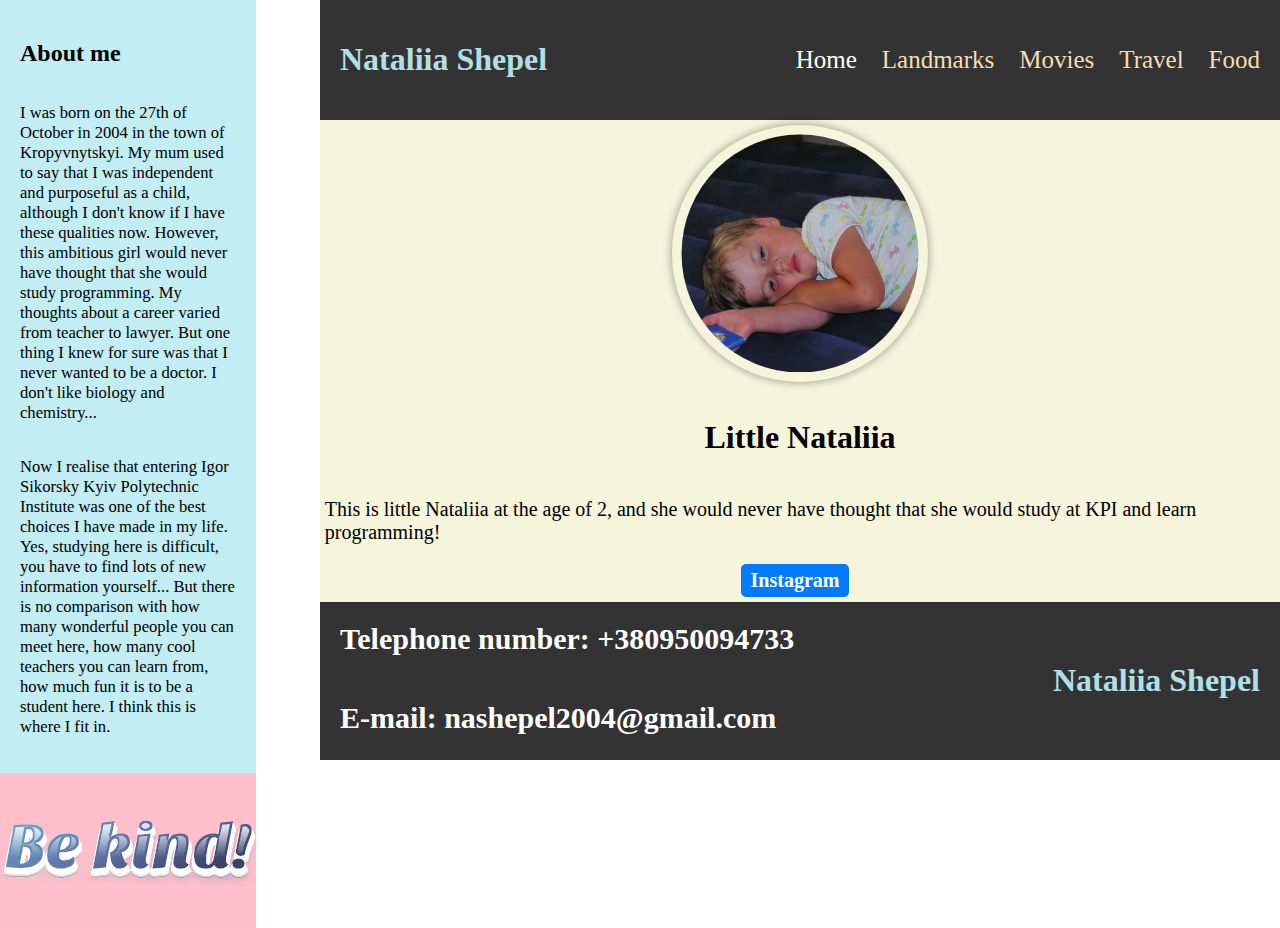
==== index.html @ 3558d580 "Add files via upload" ====
<!DOCTYPE html>
<html lang="en">
  <head>
    <meta charset="UTF-8" />
    <meta name="viewport" content="width=device-width, initial-scale=1.0" />
    <link rel="stylesheet" href="css/index.css" />
    <title>Your Website</title>
  </head>
  <body>
    <div class="flex-left">
      <div class="left-column">
        <h2>About me</h2>
        <p>
          I was born on the 27th of October in 2004 in the town of
          Kropyvnytskyi. My mum used to say that I was independent and
          purposeful as a child, although I don't know if I have these qualities
          now. However, this ambitious girl would never have thought that she
          would study programming. My thoughts about a career varied from
          teacher to lawyer. But one thing I knew for sure was that I never
          wanted to be a doctor. I don't like biology and chemistry...
        </p>
        <p>
          Now I realise that entering Igor Sikorsky Kyiv Polytechnic Institute
          was one of the best choices I have made in my life. Yes, studying here
          is difficult, you have to find lots of new information yourself... But
          there is no comparison with how many wonderful people you can meet
          here, how many cool teachers you can learn from, how much fun it is to
          be a student here. I think this is where I fit in.
        </p>
      </div>
      <div class="left-picture">
        <img src="be-kind.png" alt="Be kind!" />
      </div>
    </div>
    <div class="flex-right">
      <div class="menu">
        <div class="flex-head">
          <h1>Nataliia Shepel</h1>
        </div>
        <div class="flex-a">
          <div class="flex-a1">
            <a href="index.html" style="color: white"> Home </a>
          </div>
          <div class="flex-a1">
            <a href="landmarksGrid.html"> Landmarks </a>
          </div>
          <div class="flex-a1">
            <a href="moviesTable.html"> Movies </a>
          </div>
          <div class="flex-a1">
            <a href="travelGrid.html"> Travel </a>
          </div>
          <div class="flex-a1">
            <a href="food.html"> Food </a>
          </div>
        </div>
      </div>
      <div class="custom-container">
        <img
          class="rounded-img"
          src="img2.JPG"
          alt="Photo of little Nataliia"
        />
        <h1 class="fw-light">Little Nataliia</h1>
        <p class="lead text-muted" style="font-size: 20px">
          This is little Nataliia at the age of 2, and she would never have
          thought that she would study at KPI and learn programming!
        </p>
        <a
          href="https://www.instagram.com/notalochkaa/"
          target="_blank"
          class="custom-button"
        >
          Instagram
        </a>
      </div>
      <div class="footer">
        <div class="left">
          <h1 style="font-size: 30px; margin-left: 20px">
            Telephone number: +380950094733
          </h1>
          <h2 style="font-size: 30px; margin-left: 20px">
            E-mail: nashepel2004@gmail.com
          </h2>
        </div>
        <div class="right">
          <div class="additional-block">
            <h1>Nataliia Shepel</h1>
          </div>
        </div>
      </div>
    </div>
  </body>
</html>
---- css/index.css ----
body {
  overflow-x: hidden;
}

.flex-left {
  position: absolute;
  top: 0;
  left: 0;
  width: 20%;
  display: flex;
  flex-direction: column;
  height: auto;
}
.left-column {
  background-color: #7cd9e579;
  padding: 20px;
  display: flex;
  justify-content: center;
  flex-direction: column;
  height: auto;
}

.left-column p {
  font-size: 1.038em;
  flex-shrink: 1;
}
.left-picture {
  display: flex;
  background-color: pink;
  flex-direction: column;
  justify-content: center;
  align-items: center;
  height: auto;
}
.left-picture img {
  padding: 0.6em;
  margin-bottom: 1em;
}
.flex-right {
  display: flex;
  flex-direction: column;
  height: auto;
  width: 75%;
  margin-left: auto;
  position: absolute;
  top: 0;
  right: 0;
  align-items: center;
  height: auto;
}
.menu {
  display: flex;
  background: rgba(0, 0, 0, 0.8);
  margin-left: auto;
  align-items: center;
  height: auto;
  width: 100%;
  flex-wrap: wrap;
}
.flex-head {
  display: flex;
  align-items: center;
  padding: 20px;
  color: powderblue;
}
.flex-a {
  display: flex;
  margin-left: auto;
  align-items: center;
  justify-content: flex-end;
  padding: 20px;
  flex-wrap: wrap;
}
.flex-a1 {
  color: wheat;
}
.flex-a1 a {
  color: wheat;
  text-decoration: none;
  margin-left: 25px;
  font-size: 25px;
}
.flex-a a:hover {
  opacity: 0.7;
}

.rounded-img {
  width: 60%;
  border-radius: 50%;
  box-shadow: 0 0 10px rgba(0, 0, 0, 0.4);
  padding: 0.6em;
  margin-bottom: 1em;
}

.custom-container {
  background-color: beige;
  padding: 5px;
  display: flex;
  flex-direction: column;
  justify-content: center;
  align-items: center;
  height: auto;
  width: 99%;
}
.custom-container img {
  max-width: 25%;
}
.custom-container a {
  font-size: 20px;
}
.custom-button {
  display: inline-block;
  margin-right: 10px;
  padding: 5px 10px;
  border: none;
  border-radius: 5px;
  text-decoration: none;
  cursor: pointer;
  font-weight: bold;
  background-color: #007bff;
  color: #fff;
}
.custom-button:hover {
  opacity: 0.5;
}
.footer {
  display: flex;
  justify-content: space-between;
  background: rgba(0, 0, 0, 0.8);
  color: white;
  height: auto;
  width: 100%;
  flex-wrap: wrap;
}
.left {
  display: flex;
  flex-direction: column;
  align-items: flex-start;
  justify-content: center;
}

.right {
  display: flex;
  align-items: center;
}

.additional-block {
  color: powderblue;
  margin-right: 20px;
}
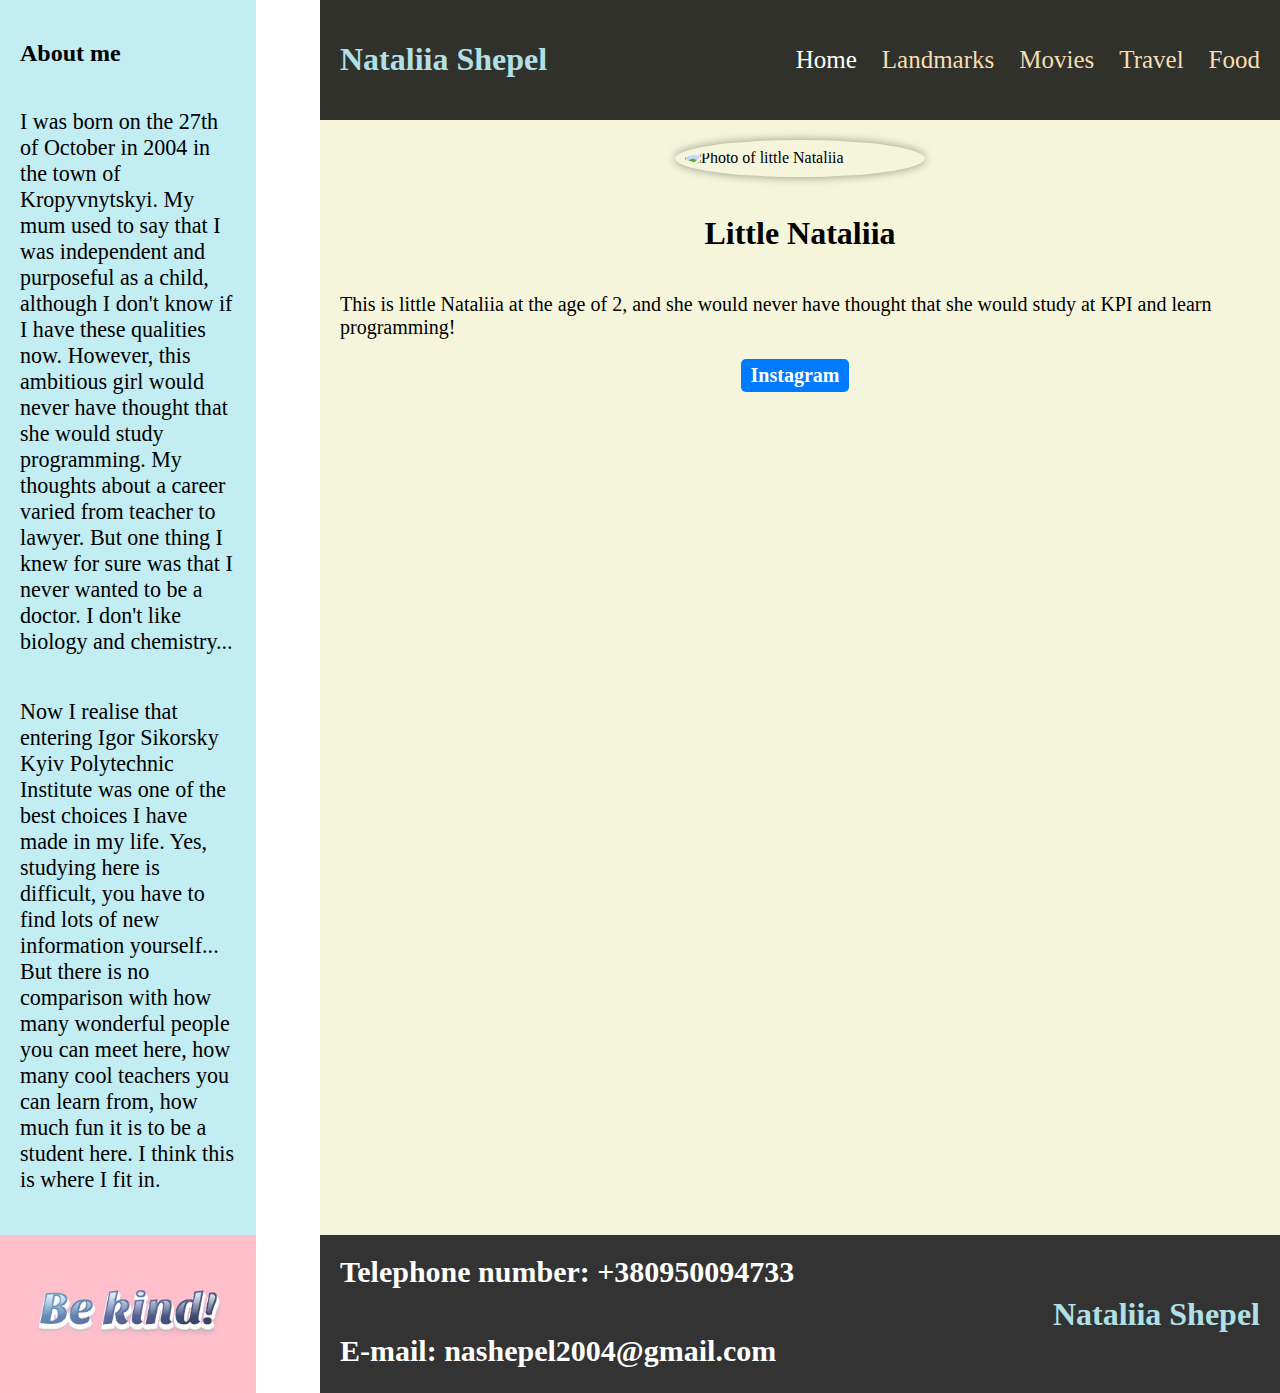
==== commit 278bf6a7: "Update index.html" ====
--- a/index.html
+++ b/index.html
@@ -6,85 +6,95 @@
     <link rel="stylesheet" href="css/index.css" />
     <title>Your Website</title>
   </head>
+
   <body>
-    <div class="flex-left">
-      <div class="left-column">
-        <h2>About me</h2>
-        <p>
-          I was born on the 27th of October in 2004 in the town of
-          Kropyvnytskyi. My mum used to say that I was independent and
-          purposeful as a child, although I don't know if I have these qualities
-          now. However, this ambitious girl would never have thought that she
-          would study programming. My thoughts about a career varied from
-          teacher to lawyer. But one thing I knew for sure was that I never
-          wanted to be a doctor. I don't like biology and chemistry...
-        </p>
-        <p>
-          Now I realise that entering Igor Sikorsky Kyiv Polytechnic Institute
-          was one of the best choices I have made in my life. Yes, studying here
-          is difficult, you have to find lots of new information yourself... But
-          there is no comparison with how many wonderful people you can meet
-          here, how many cool teachers you can learn from, how much fun it is to
-          be a student here. I think this is where I fit in.
-        </p>
-      </div>
-      <div class="left-picture">
-        <img src="be-kind.png" alt="Be kind!" />
-      </div>
-    </div>
-    <div class="flex-right">
-      <div class="menu">
-        <div class="flex-head">
-          <h1>Nataliia Shepel</h1>
+    <div class="container">
+      <div class="top-container">
+        <div class="left-column-content">
+          <div class="left-column">
+            <h2>About me</h2>
+            <p>
+              I was born on the 27th of October in 2004 in the town of
+              Kropyvnytskyi. My mum used to say that I was independent and
+              purposeful as a child, although I don't know if I have these
+              qualities now. However, this ambitious girl would never have
+              thought that she would study programming. My thoughts about a
+              career varied from teacher to lawyer. But one thing I knew for
+              sure was that I never wanted to be a doctor. I don't like biology
+              and chemistry...
+            </p>
+            <p>
+              Now I realise that entering Igor Sikorsky Kyiv Polytechnic
+              Institute was one of the best choices I have made in my life. Yes,
+              studying here is difficult, you have to find lots of new
+              information yourself... But there is no comparison with how many
+              wonderful people you can meet here, how many cool teachers you can
+              learn from, how much fun it is to be a student here. I think this
+              is where I fit in.
+            </p>
+          </div>
         </div>
-        <div class="flex-a">
-          <div class="flex-a1">
-            <a href="index.html" style="color: white"> Home </a>
+        <div class="empty-column"></div>
+        <div class="right-column-content">
+          <div class="menu">
+            <div class="flex-head">
+              <h1>Nataliia Shepel</h1>
+            </div>
+            <div class="flex-a">
+              <div class="flex-a1">
+                <a href="index.html" style="color: white"> Home </a>
+              </div>
+              <div class="flex-a1">
+                <a href="landmarksGrid.html"> Landmarks </a>
+              </div>
+              <div class="flex-a1">
+                <a href="moviesTable.html"> Movies </a>
+              </div>
+              <div class="flex-a1">
+                <a href="travelGrid.html"> Travel </a>
+              </div>
+              <div class="flex-a1">
+                <a href="food.html"> Food </a>
+              </div>
+            </div>
           </div>
-          <div class="flex-a1">
-            <a href="landmarksGrid.html"> Landmarks </a>
-          </div>
-          <div class="flex-a1">
-            <a href="moviesTable.html"> Movies </a>
-          </div>
-          <div class="flex-a1">
-            <a href="travelGrid.html"> Travel </a>
-          </div>
-          <div class="flex-a1">
-            <a href="food.html"> Food </a>
+          <div class="custom-container">
+            <img
+              class="rounded-img"
+              src="img2.jpg"
+              alt="Photo of little Nataliia"
+            />
+            <h1 class="fw-light">Little Nataliia</h1>
+            <p class="lead text-muted" style="font-size: 20px">
+              This is little Nataliia at the age of 2, and she would never have
+              thought that she would study at KPI and learn programming!
+            </p>
+            <a
+              href="https://www.instagram.com/notalochkaa/"
+              target="_blank"
+              class="custom-button"
+            >
+              Instagram
+            </a>
           </div>
         </div>
       </div>
-      <div class="custom-container">
-        <img
-          class="rounded-img"
-          src="img2.JPG"
-          alt="Photo of little Nataliia"
-        />
-        <h1 class="fw-light">Little Nataliia</h1>
-        <p class="lead text-muted" style="font-size: 20px">
-          This is little Nataliia at the age of 2, and she would never have
-          thought that she would study at KPI and learn programming!
-        </p>
-        <a
-          href="https://www.instagram.com/notalochkaa/"
-          target="_blank"
-          class="custom-button"
-        >
-          Instagram
-        </a>
-      </div>
-      <div class="footer">
-        <div class="left">
-          <h1 style="font-size: 30px; margin-left: 20px">
-            Telephone number: +380950094733
-          </h1>
-          <h2 style="font-size: 30px; margin-left: 20px">
-            E-mail: nashepel2004@gmail.com
-          </h2>
+
+      <div class="bottom-container">
+        <div class="left-picture">
+          <img src="be-kind.png" alt="Be kind!" />
         </div>
-        <div class="right">
-          <div class="additional-block">
+        <div class="empty-column"></div>
+        <div class="footer">
+          <div class="left-footer">
+            <h1 style="font-size: 30px; margin-left: 20px">
+              Telephone number: +380950094733
+            </h1>
+            <h2 style="font-size: 30px; margin-left: 20px">
+              E-mail: nashepel2004@gmail.com
+            </h2>
+          </div>
+          <div class="right-footer">
             <h1>Nataliia Shepel</h1>
           </div>
         </div>
--- a/css/index.css
+++ b/css/index.css
@@ -1,70 +1,71 @@
+body,
+html {
+  margin: 0;
+  padding: 0;
+  height: 100%;
+}
+
 body {
+  display: flex;
+  flex-direction: column;
   overflow-x: hidden;
 }
 
-.flex-left {
-  position: absolute;
-  top: 0;
-  left: 0;
+.container {
+  flex: 1;
+  display: flex;
+  flex-direction: column;
+}
+.top-container {
+  flex: 1;
+  display: flex;
+  height: auto;
+}
+.left-column-content {
   width: 20%;
+  background-color: #7cd9e579;
   display: flex;
+  justify-content: center;
   flex-direction: column;
   height: auto;
 }
 .left-column {
-  background-color: #7cd9e579;
   padding: 20px;
   display: flex;
   justify-content: center;
   flex-direction: column;
   height: auto;
 }
-
 .left-column p {
-  font-size: 1.038em;
+  font-size: 1.38em;
   flex-shrink: 1;
 }
-.left-picture {
-  display: flex;
-  background-color: pink;
-  flex-direction: column;
-  justify-content: center;
-  align-items: center;
-  height: auto;
+.empty-column {
+  width: 5%;
 }
-.left-picture img {
-  padding: 0.6em;
-  margin-bottom: 1em;
-}
-.flex-right {
+
+.right-column-content {
+  width: 75%;
+  background-color: beige;
   display: flex;
   flex-direction: column;
-  height: auto;
-  width: 75%;
-  margin-left: auto;
-  position: absolute;
-  top: 0;
-  right: 0;
-  align-items: center;
-  height: auto;
 }
 .menu {
   display: flex;
   background: rgba(0, 0, 0, 0.8);
-  margin-left: auto;
-  align-items: center;
   height: auto;
-  width: 100%;
-  flex-wrap: wrap;
 }
+
 .flex-head {
   display: flex;
   align-items: center;
+  width: 40%;
   padding: 20px;
   color: powderblue;
 }
 .flex-a {
   display: flex;
+  width: 60%;
   margin-left: auto;
   align-items: center;
   justify-content: flex-end;
@@ -94,13 +95,12 @@
 
 .custom-container {
   background-color: beige;
-  padding: 5px;
+  padding: 20px;
   display: flex;
   flex-direction: column;
   justify-content: center;
   align-items: center;
   height: auto;
-  width: 99%;
 }
 .custom-container img {
   max-width: 25%;
@@ -123,28 +123,48 @@
 .custom-button:hover {
   opacity: 0.5;
 }
+
+.bottom-container {
+  flex: 1;
+  display: flex;
+  height: auto;
+  text-align: center;
+}
+
 .footer {
   display: flex;
-  justify-content: space-between;
   background: rgba(0, 0, 0, 0.8);
   color: white;
   height: auto;
-  width: 100%;
-  flex-wrap: wrap;
+  width: 75%;
 }
-.left {
+.left-footer {
   display: flex;
+  width: 60%;
   flex-direction: column;
   align-items: flex-start;
   justify-content: center;
 }
-
-.right {
+.right-footer {
   display: flex;
   align-items: center;
+  justify-content: flex-end;
+  width: 40%;
+  padding: 20px;
+  color: powderblue;
 }
 
-.additional-block {
-  color: powderblue;
-  margin-right: 20px;
+.left-picture {
+  display: flex;
+  width: 20%;
+  background-color: pink;
+  flex-direction: column;
+  justify-content: center;
+  align-items: center;
+  height: auto;
 }
+.left-picture img {
+  max-width: 100%;
+  padding: 0.9em;
+  margin-bottom: 1em;
+}
